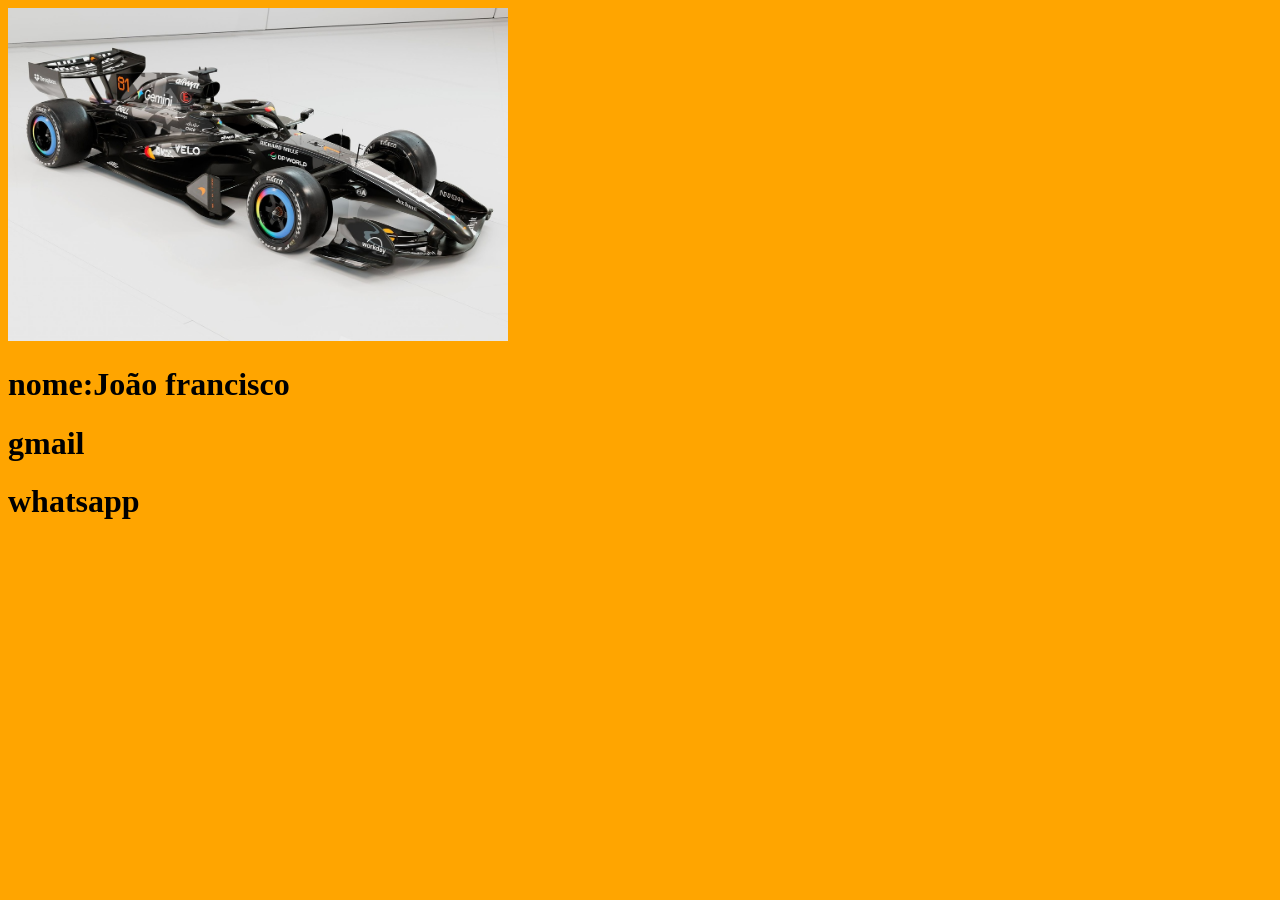
==== index.html @ 27aa5476 "adicionado arquivo css" ====
<!DOCTYPE html>
<html lang="en">
<head>
    <meta charset="UTF-8">
    <meta name="viewport" content="width=device-width, initial-scale=1.0">
    <title>joao francisco cartão de visita</title>
    <link rel="stylesheet" href="style.css">
</head>
<body>
    <img src="mclaren f1 2026.jpg">
    <h1>nome:João francisco</h1>
    <h1>gmail</h1>
    <h1>whatsapp</h1>
</body>
</html>
---- style.css ----
body{
    background-color: orange;
}
img{
    width: 500px;
}
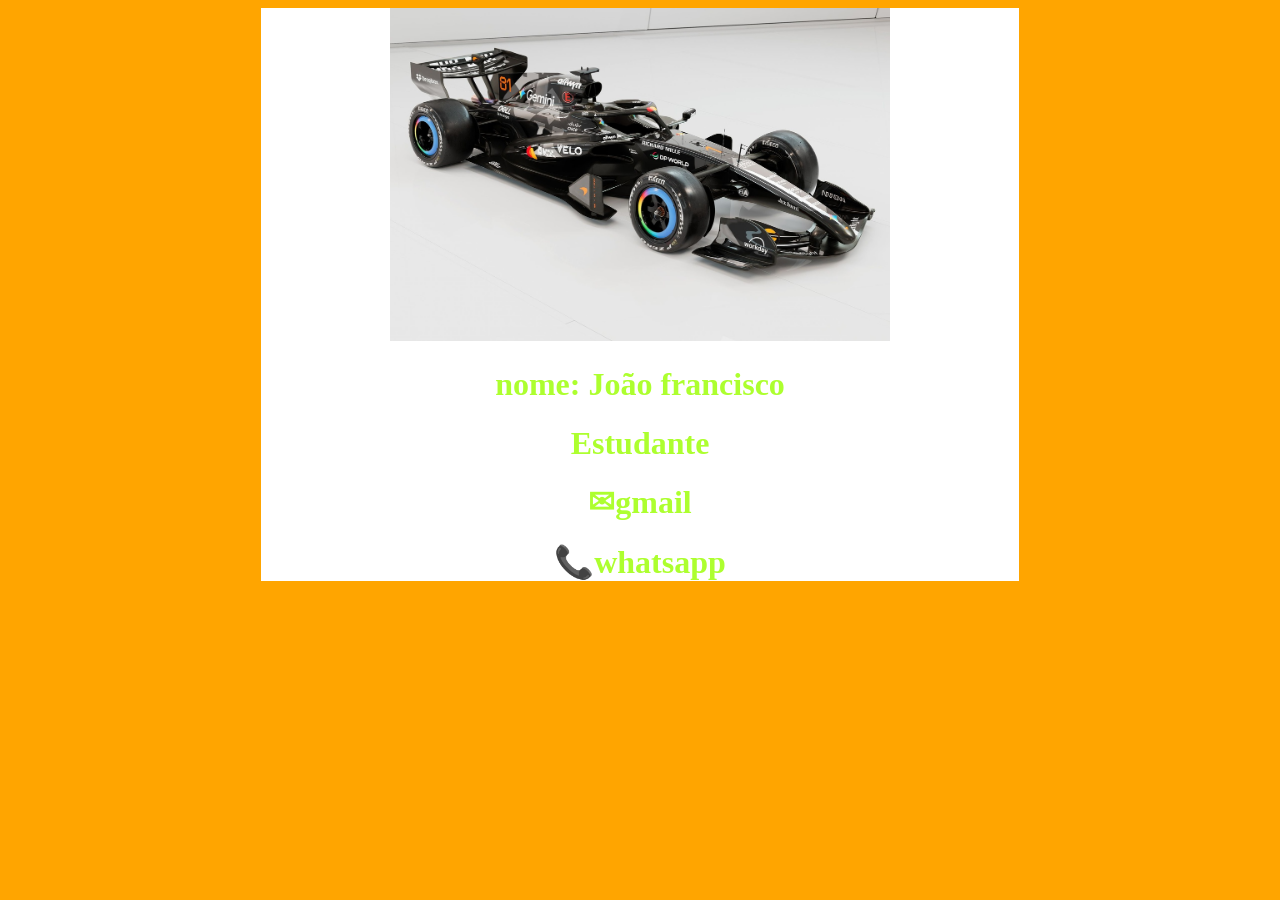
==== commit 783893a5: "criamos o <div>  class="cartao"" ====
--- a/index.html
+++ b/index.html
@@ -7,9 +7,12 @@
     <link rel="stylesheet" href="style.css">
 </head>
 <body>
-    <img src="mclaren f1 2026.jpg">
-    <h1>nome:João francisco</h1>
-    <h1>gmail</h1>
-    <h1>whatsapp</h1>
+    <div class="cartao">
+        <img src="mclaren f1 2026.jpg">
+        <h1>nome: João francisco</h1>
+        <h1>Estudante</h1>
+        <h1>&#9993;gmail</h1>
+        <h1>&#128222;whatsapp</h1>
+    </div>
 </body>
-</html>+</html>
--- a/style.css
+++ b/style.css
@@ -1,6 +1,15 @@
 body{
     background-color: orange;
+    text-align: center;
+}
+.cartao{
+    width: 60%;
+    background-color: white;
+    margin:auto;
 }
 img{
     width: 500px;
 }
+h1{
+    color: greenyellow;
+}
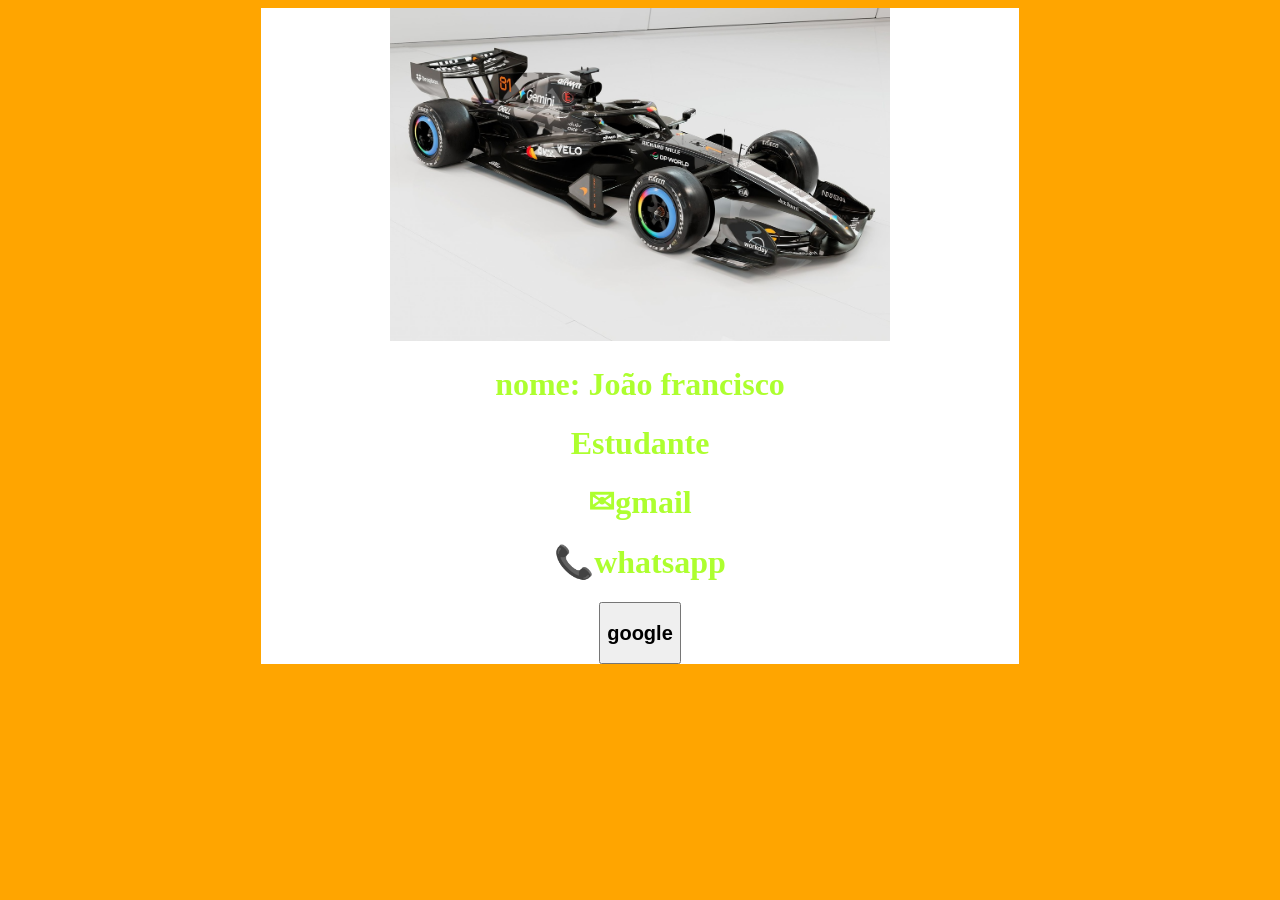
==== commit 2444f58b: "aprendemos como colocar coisas funcionais" ====
--- a/index.html
+++ b/index.html
@@ -11,8 +11,9 @@
         <img src="mclaren f1 2026.jpg">
         <h1>nome: João francisco</h1>
         <h1>Estudante</h1>
-        <h1>&#9993;gmail</h1>
-        <h1>&#128222;whatsapp</h1>
+        <a href=""><h1>&#9993;gmail</h1></a>
+        <a href="https://www.google.com/?hl=pt_BR"><h1>&#128222;whatsapp</h1></a>
+        <button><h2>google</h2></button>
     </div>
 </body>
 </html>
--- a/style.css
+++ b/style.css
@@ -13,3 +13,6 @@
 h1{
     color: greenyellow;
 }
+a{
+    text-decoration: none;
+}
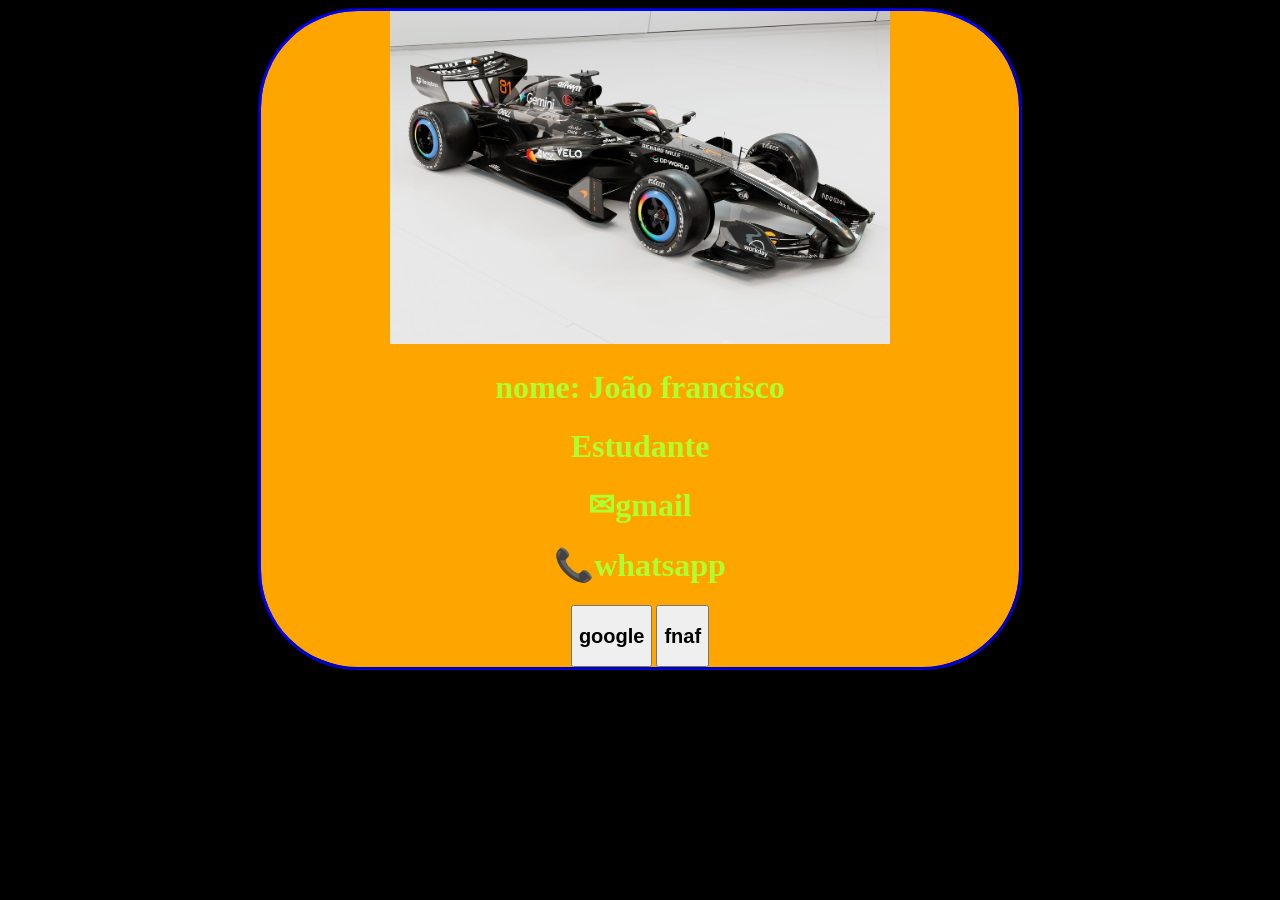
==== commit 31e5d447: "adicionamos sinze:100%" ====
--- a/index.html
+++ b/index.html
@@ -9,11 +9,24 @@
 <body>
     <div class="cartao">
         <img src="mclaren f1 2026.jpg">
+        
         <h1>nome: João francisco</h1>
-        <h1>Estudante</h1>
-        <a href=""><h1>&#9993;gmail</h1></a>
-        <a href="https://www.google.com/?hl=pt_BR"><h1>&#128222;whatsapp</h1></a>
-        <button><h2>google</h2></button>
+        
+        
+        <a href="https://pt.org.br/wp-content/uploads/2025/02/pres-lula-e-benificiada-pc3a9-de-meia-joyce-lourenc3a7o-ricardostuckert-pr-1.jpg"><h1>Estudante</h1></a>
+        
+        <a href="https://ik.imagekit.io/testr/usuarios/administradores/admin/artigos/thumb/gmail-entrar.webp"><h1>&#9993;gmail</h1></a>
+        
+        <a href="https://static.whatsapp.net/rsrc.php/v4/yO/r/rukeqTVNJDY.png"><h1>&#128222;whatsapp</h1></a>
+        
+        <a href="https://www.google.com/?hl=pt_BR">
+            <button><h2>google</h2></button>
+        </a>
+
+        <a href="https://images.steamusercontent.com/ugc/1764820095379054399/E05280395A261A2FEF1864E6878E87DA7B69E60B/">
+            <button><h2>fnaf</h2></button>
+        </a>
     </div>
+    
 </body>
 </html>
--- a/style.css
+++ b/style.css
@@ -1,11 +1,17 @@
 body{
-    background-color: orange;
+    background-image:url("https://i.imgur.com/7QeAWe6.jpeg");
+    background-size: 100%;
+
+    background-color: black;
     text-align: center;
 }
 .cartao{
     width: 60%;
-    background-color: white;
+    background-color: orange;
     margin:auto;
+    border-radius: 100px;
+    border-style: groove;
+    border-color: blue;
 }
 img{
     width: 500px;
@@ -15,4 +21,4 @@
 }
 a{
     text-decoration: none;
-}+}
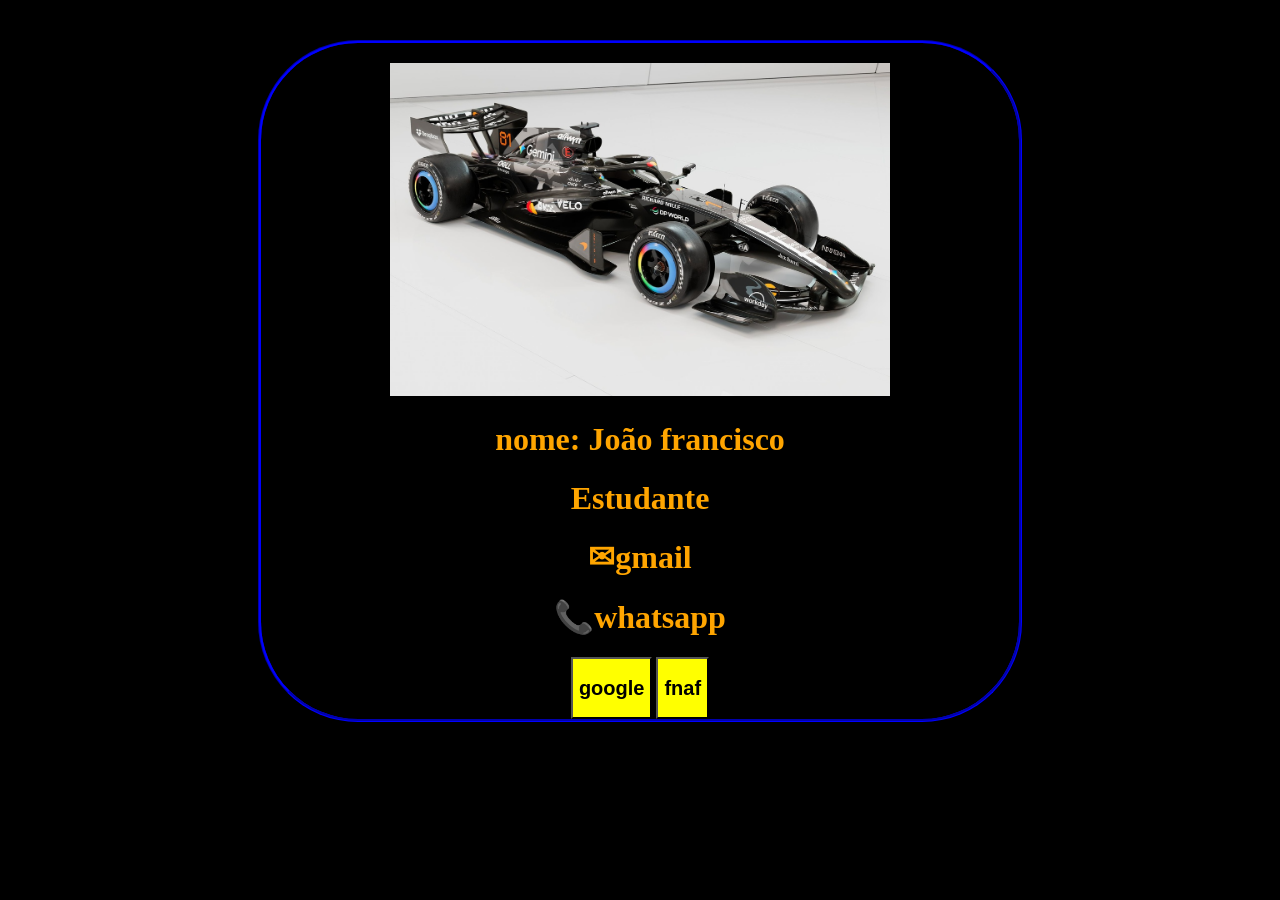
==== commit 905fba88: "atualização" ====
--- a/index.html
+++ b/index.html
@@ -13,7 +13,7 @@
         <h1>nome: João francisco</h1>
         
         
-        <a href="https://pt.org.br/wp-content/uploads/2025/02/pres-lula-e-benificiada-pc3a9-de-meia-joyce-lourenc3a7o-ricardostuckert-pr-1.jpg"><h1>Estudante</h1></a>
+        <a><h1>Estudante</h1></a>
         
         <a href="https://ik.imagekit.io/testr/usuarios/administradores/admin/artigos/thumb/gmail-entrar.webp"><h1>&#9993;gmail</h1></a>
         
@@ -27,6 +27,6 @@
             <button><h2>fnaf</h2></button>
         </a>
     </div>
-    
+
 </body>
 </html>
--- a/style.css
+++ b/style.css
@@ -7,18 +7,23 @@
 }
 .cartao{
     width: 60%;
-    background-color: orange;
+    background-color: black;
     margin:auto;
     border-radius: 100px;
     border-style: groove;
     border-color: blue;
+    margin-top: 40px;
 }
 img{
+    margin-top: 20px;
     width: 500px;
 }
 h1{
-    color: greenyellow;
+    color: orange;
 }
 a{
     text-decoration: none;
 }
+button{
+    background-color: yellow;
+}
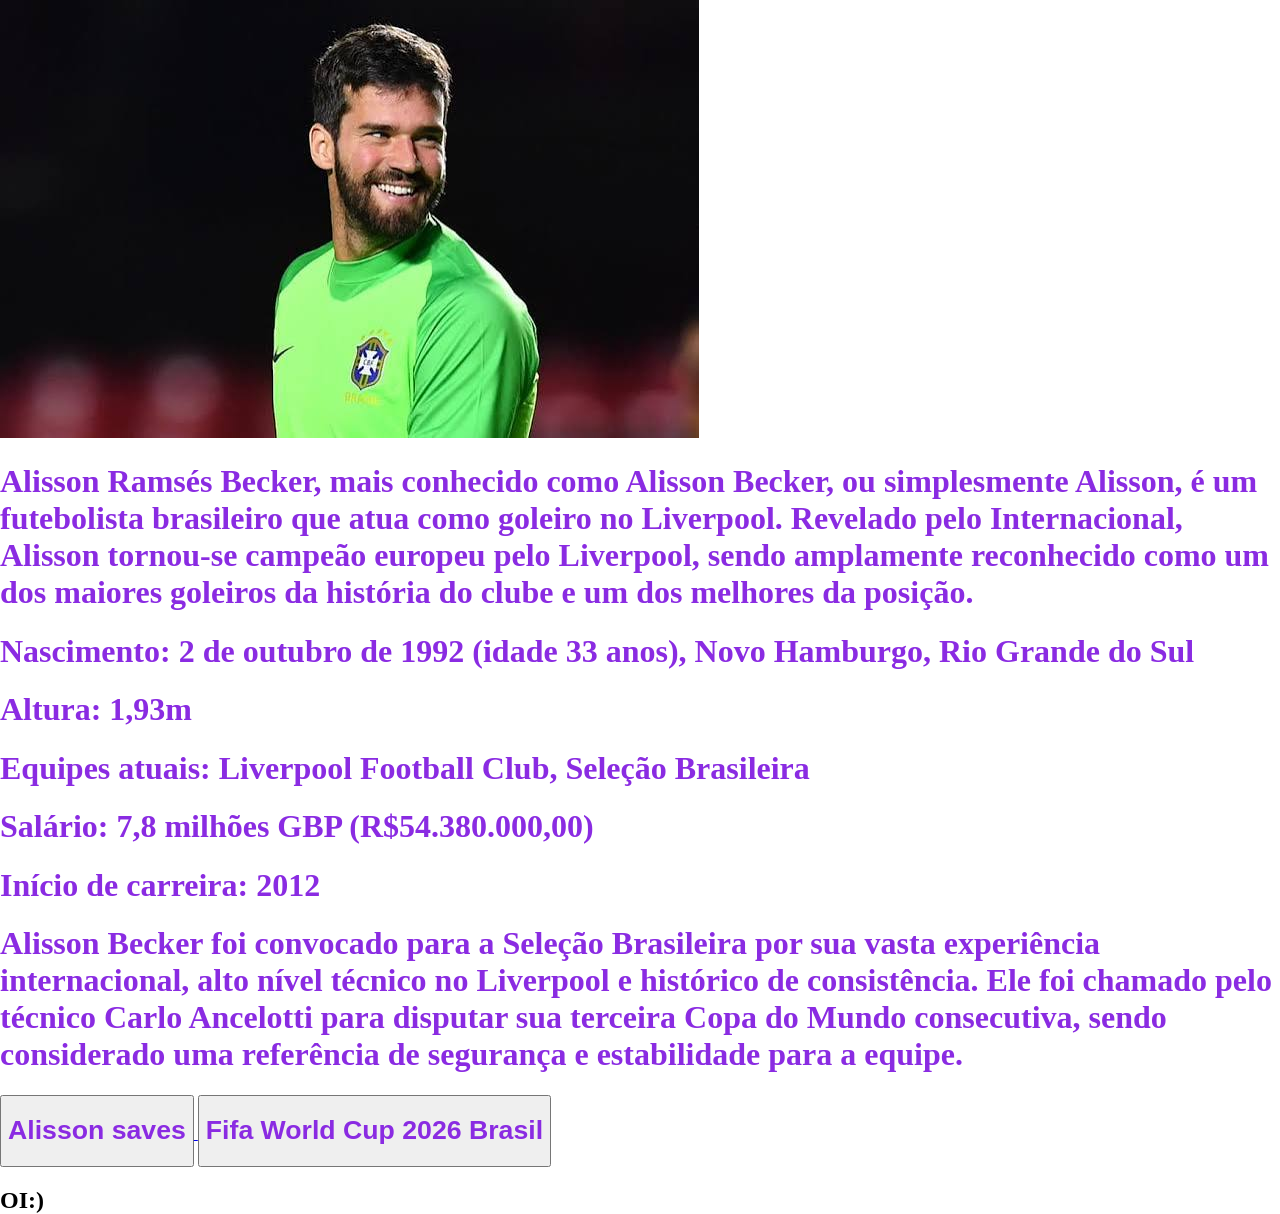
==== commit 41045eda: "atualização Alisson Becker" ====
--- a/index.html
+++ b/index.html
@@ -3,30 +3,56 @@
 <head>
     <meta charset="UTF-8">
     <meta name="viewport" content="width=device-width, initial-scale=1.0">
-    <title>joao francisco cartão de visita</title>
+    <title>Alisson backer-brasil</title>
     <link rel="stylesheet" href="style.css">
 </head>
 <body>
-    <div class="cartao">
-        <img src="mclaren f1 2026.jpg">
+    
+
+    <div class="Alisson-brasil" >
+        <img src="alissonbacker.jfif">
+    </div>
+    <h1>Alisson Ramsés Becker, mais conhecido como Alisson Becker, 
+        ou simplesmente Alisson, 
+        é um futebolista brasileiro que atua como goleiro no Liverpool. Revelado pelo Internacional, 
+        Alisson tornou-se campeão europeu pelo Liverpool, 
+        sendo amplamente reconhecido como um dos maiores goleiros da história do clube e um dos melhores da posição.</h1>
         
-        <h1>nome: João francisco</h1>
+        <h1>
+            Nascimento: 2 de outubro de 1992 (idade 33 anos), Novo Hamburgo, Rio Grande do Sul
+        </h1>
         
+        <h1>
+            Altura: 1,93m
+        </h1>
         
-        <a><h1>Estudante</h1></a>
+        <h1>
+            Equipes atuais: Liverpool Football Club, Seleção Brasileira
+        </h1>
         
-        <a href="https://ik.imagekit.io/testr/usuarios/administradores/admin/artigos/thumb/gmail-entrar.webp"><h1>&#9993;gmail</h1></a>
+        <h1>
+            Salário: 7,8 milhões GBP (R$54.380.000,00)
+        </h1>
         
-        <a href="https://static.whatsapp.net/rsrc.php/v4/yO/r/rukeqTVNJDY.png"><h1>&#128222;whatsapp</h1></a>
+        <h1>
+            Início de carreira: 2012
+        </h1>
+
+        <h1>
+            Alisson Becker foi convocado para a Seleção Brasileira por sua vasta experiência internacional, 
+            alto nível técnico no Liverpool e histórico de consistência. 
+            Ele foi chamado pelo técnico Carlo Ancelotti para disputar sua terceira Copa do Mundo consecutiva, 
+            sendo considerado uma referência de segurança e estabilidade para a equipe.
+        </h1>
         
-        <a href="https://www.google.com/?hl=pt_BR">
-            <button><h2>google</h2></button>
+        <a href="https://www.youtube.com/watch?v=0DP8A85MELw">
+           <button><h1>Alisson saves</h1></button>
         </a>
-
-        <a href="https://images.steamusercontent.com/ugc/1764820095379054399/E05280395A261A2FEF1864E6878E87DA7B69E60B/">
-            <button><h2>fnaf</h2></button>
+        
+        <a href="https://www.google.com/search?sca_esv=99d7ffa4206631f6&rlz=1C1GCEA_enBR1120BR1120&sxsrf=APpeQnvS20UejnkQA9tSRwh7yVxiAjC8aQ:1783000070879&q=fifa+world+cup+2026+brasil&spell=1&sa=X&ved=2ahUKEwi8uu_ukLSVAxUCrZUCHZshDk0QBSgAegQIGRAB&biw=1628&bih=785&dpr=1.18">
+            <button><h1>Fifa World Cup 2026 Brasil</h1></button>
         </a>
-    </div>
-
+        <h2>OI:)</h2>
+  
 </body>
-</html>
+</html>  
--- a/style.css
+++ b/style.css
@@ -1,29 +1,15 @@
+html, body {
+    height: 100%;
+}
 body{
-    background-image:url("https://i.imgur.com/7QeAWe6.jpeg");
-    background-size: 100%;
-
-    background-color: black;
-    text-align: center;
-}
-.cartao{
-    width: 60%;
-    background-color: black;
-    margin:auto;
-    border-radius: 100px;
-    border-style: groove;
-    border-color: blue;
-    margin-top: 40px;
-}
-img{
-    margin-top: 20px;
-    width: 500px;
+    background-image: url("https://conhecimentocientifico.r7.com/wp-content/uploads/2019/08/bandeira-do-brasil-e-seus-significados-e1566578436810.png");
+    background-size: cover;
+    background-position: center;
+    background-repeat: no-repeat;
+    background-attachment: fixed;
+    margin: 0;
+    padding: 0;
 }
 h1{
-    color: orange;
-}
-a{
-    text-decoration: none;
-}
-button{
-    background-color: yellow;
-}
+    color: blueviolet;
+}
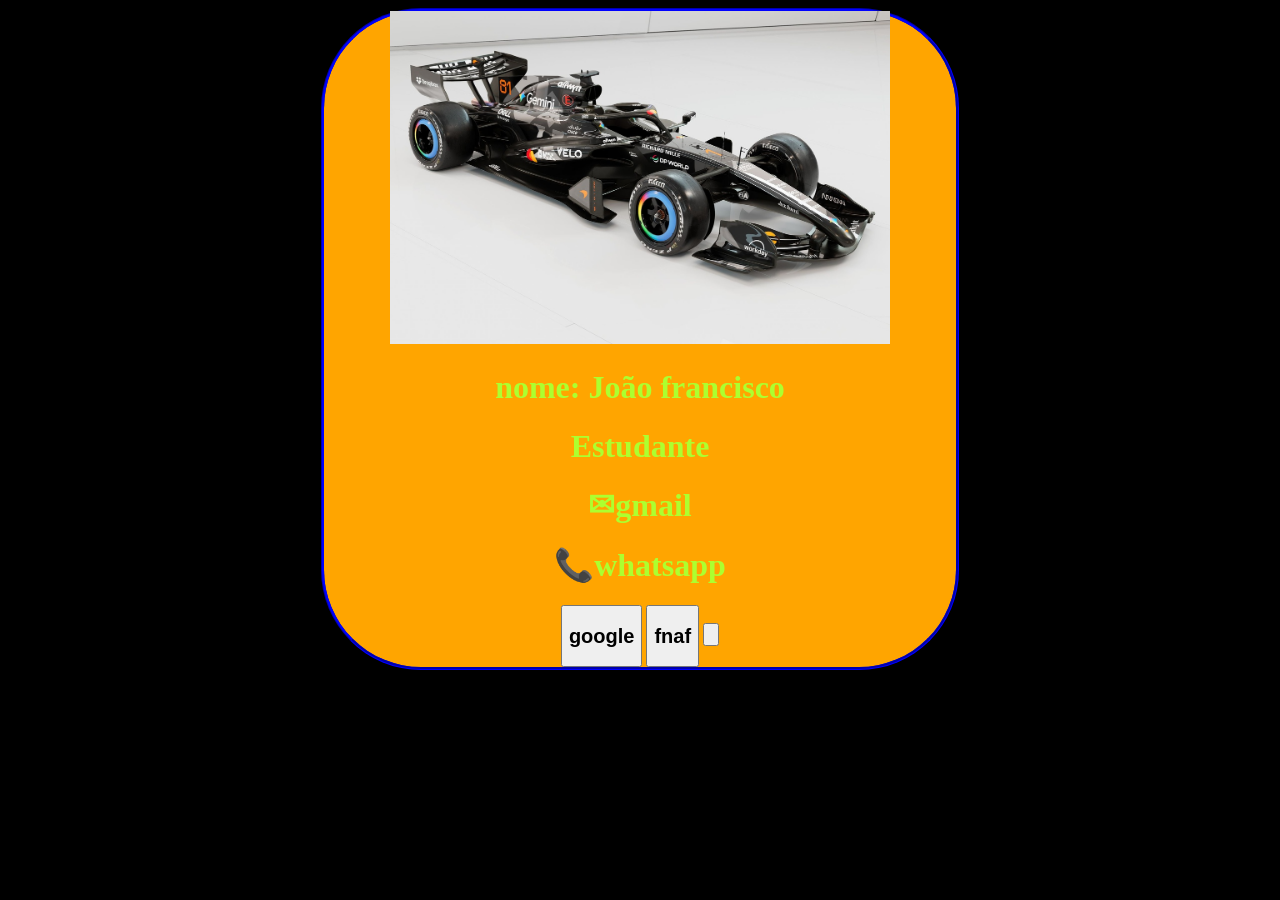
==== commit 366c6ef7: "Add files via upload" ====
--- a/index.html
+++ b/index.html
@@ -3,56 +3,36 @@
 <head>
     <meta charset="UTF-8">
     <meta name="viewport" content="width=device-width, initial-scale=1.0">
-    <title>Alisson backer-brasil</title>
+    <title>joao francisco cartão de visita</title>
     <link rel="stylesheet" href="style.css">
 </head>
 <body>
-    
+    <div class="cartao">
+        <img src="mclaren f1 2026.jpg">
+        
+        <h1>nome: João francisco</h1>
+        
+        
+        <a href="https://pt.org.br/wp-content/uploads/2025/02/pres-lula-e-benificiada-pc3a9-de-meia-joyce-lourenc3a7o-ricardostuckert-pr-1.jpg"><h1>Estudante</h1></a>
+        
+        <a href="https://ik.imagekit.io/testr/usuarios/administradores/admin/artigos/thumb/gmail-entrar.webp"><h1>&#9993;gmail</h1></a>
+        
+        <a href="https://static.whatsapp.net/rsrc.php/v4/yO/r/rukeqTVNJDY.png"><h1>&#128222;whatsapp</h1></a>
+        
+        <a href="https://www.google.com/?hl=pt_BR">
+            <button><h2>google</h2></button>
+        </a>
 
-    <div class="Alisson-brasil" >
-        <img src="alissonbacker.jfif">
+        <a href="https://images.steamusercontent.com/ugc/1764820095379054399/E05280395A261A2FEF1864E6878E87DA7B69E60B/">
+            <button><h2>fnaf</h2></button>
+        </a>
+
+        <a href="">
+            <button><h2></h2></button>
+        </a>
+
+
     </div>
-    <h1>Alisson Ramsés Becker, mais conhecido como Alisson Becker, 
-        ou simplesmente Alisson, 
-        é um futebolista brasileiro que atua como goleiro no Liverpool. Revelado pelo Internacional, 
-        Alisson tornou-se campeão europeu pelo Liverpool, 
-        sendo amplamente reconhecido como um dos maiores goleiros da história do clube e um dos melhores da posição.</h1>
-        
-        <h1>
-            Nascimento: 2 de outubro de 1992 (idade 33 anos), Novo Hamburgo, Rio Grande do Sul
-        </h1>
-        
-        <h1>
-            Altura: 1,93m
-        </h1>
-        
-        <h1>
-            Equipes atuais: Liverpool Football Club, Seleção Brasileira
-        </h1>
-        
-        <h1>
-            Salário: 7,8 milhões GBP (R$54.380.000,00)
-        </h1>
-        
-        <h1>
-            Início de carreira: 2012
-        </h1>
 
-        <h1>
-            Alisson Becker foi convocado para a Seleção Brasileira por sua vasta experiência internacional, 
-            alto nível técnico no Liverpool e histórico de consistência. 
-            Ele foi chamado pelo técnico Carlo Ancelotti para disputar sua terceira Copa do Mundo consecutiva, 
-            sendo considerado uma referência de segurança e estabilidade para a equipe.
-        </h1>
-        
-        <a href="https://www.youtube.com/watch?v=0DP8A85MELw">
-           <button><h1>Alisson saves</h1></button>
-        </a>
-        
-        <a href="https://www.google.com/search?sca_esv=99d7ffa4206631f6&rlz=1C1GCEA_enBR1120BR1120&sxsrf=APpeQnvS20UejnkQA9tSRwh7yVxiAjC8aQ:1783000070879&q=fifa+world+cup+2026+brasil&spell=1&sa=X&ved=2ahUKEwi8uu_ukLSVAxUCrZUCHZshDk0QBSgAegQIGRAB&biw=1628&bih=785&dpr=1.18">
-            <button><h1>Fifa World Cup 2026 Brasil</h1></button>
-        </a>
-        <h2>OI:)</h2>
-  
 </body>
-</html>  +</html>
--- a/style.css
+++ b/style.css
@@ -1,15 +1,25 @@
-html, body {
-    height: 100%;
+body{
+    background-image:url("https://i.imgur.com/7QeAWe6.jpeg");
+    background-size: 100%;
+
+    background-color: black;
+    text-align: center;
 }
-body{
-    background-image: url("https://conhecimentocientifico.r7.com/wp-content/uploads/2019/08/bandeira-do-brasil-e-seus-significados-e1566578436810.png");
-    background-size: cover;
-    background-position: center;
-    background-repeat: no-repeat;
-    background-attachment: fixed;
-    margin: 0;
-    padding: 0;
+.cartao{
+    width: 50%;
+    background-color: orange;
+    margin:auto;
+    border-radius: 100px;
+    border-style: groove;
+    border-color: blue;
+
+}
+img{
+    width: 500px;
 }
 h1{
-    color: blueviolet;
+    color: greenyellow;
+}
+a{
+    text-decoration: none;
 }
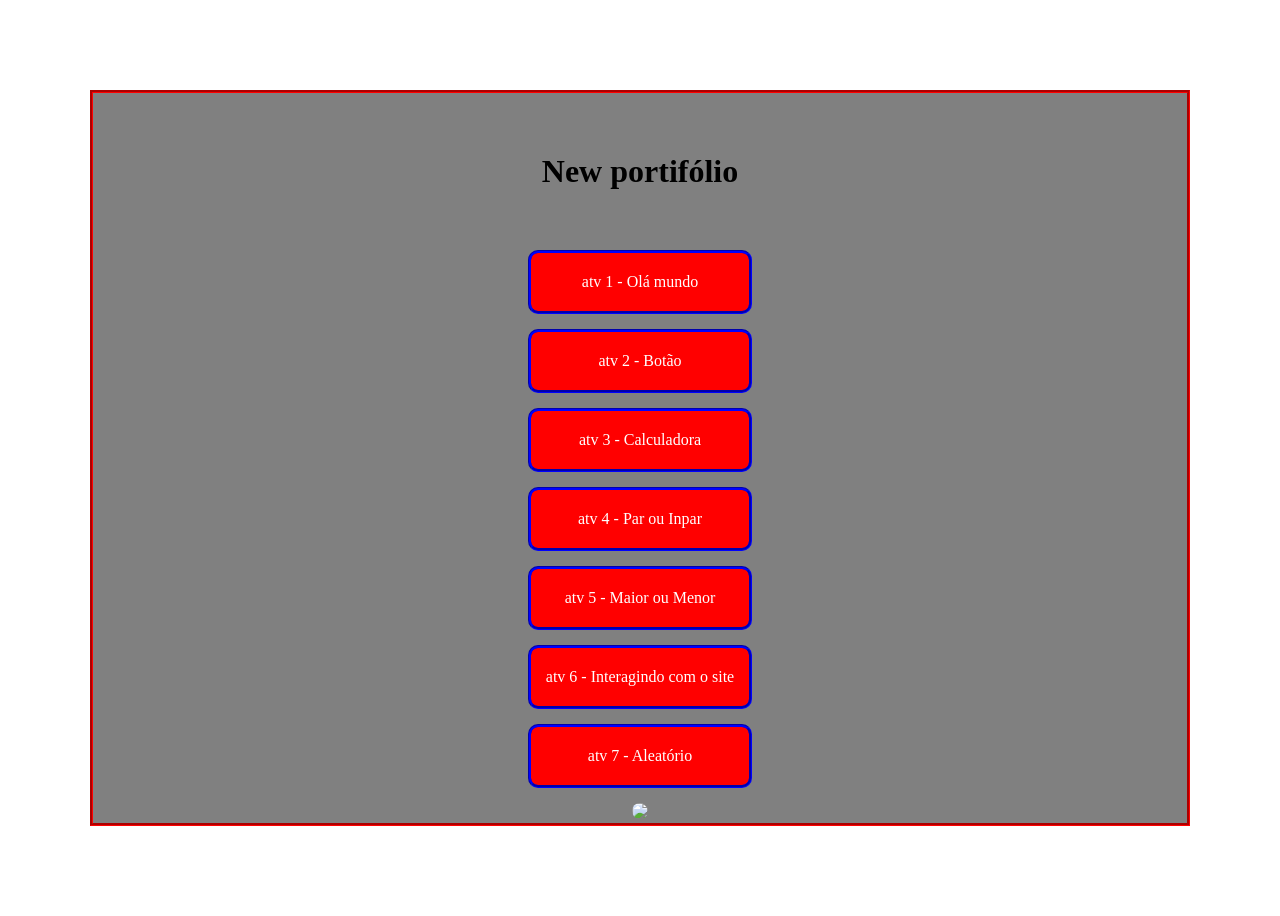
==== commit 82509cd4: "Add files via upload" ====
--- a/index.html
+++ b/index.html
@@ -1,38 +1,38 @@
 <!DOCTYPE html>
-<html lang="en">
+<html lang="pt-br">
 <head>
     <meta charset="UTF-8">
     <meta name="viewport" content="width=device-width, initial-scale=1.0">
-    <title>joao francisco cartão de visita</title>
+    <title>Novo Portifólio</title>
     <link rel="stylesheet" href="style.css">
 </head>
 <body>
-    <div class="cartao">
-        <img src="mclaren f1 2026.jpg">
-        
-        <h1>nome: João francisco</h1>
-        
-        
-        <a href="https://pt.org.br/wp-content/uploads/2025/02/pres-lula-e-benificiada-pc3a9-de-meia-joyce-lourenc3a7o-ricardostuckert-pr-1.jpg"><h1>Estudante</h1></a>
-        
-        <a href="https://ik.imagekit.io/testr/usuarios/administradores/admin/artigos/thumb/gmail-entrar.webp"><h1>&#9993;gmail</h1></a>
-        
-        <a href="https://static.whatsapp.net/rsrc.php/v4/yO/r/rukeqTVNJDY.png"><h1>&#128222;whatsapp</h1></a>
-        
-        <a href="https://www.google.com/?hl=pt_BR">
-            <button><h2>google</h2></button>
-        </a>
+    <div class="portifolio">
+    <header>
+        <h1>New portifólio</h1>
+    </header>
+    <main>
+        <a href="atividade1/olamundo.html">atv 1 - Olá mundo</a>
 
-        <a href="https://images.steamusercontent.com/ugc/1764820095379054399/E05280395A261A2FEF1864E6878E87DA7B69E60B/">
-            <button><h2>fnaf</h2></button>
-        </a>
+        <a href="atividade2/kawaii.html">atv 2 - Botão</a>
 
-        <a href="">
-            <button><h2></h2></button>
-        </a>
+        <a href="atividade3/index.html">atv 3 - Calculadora</a>
+
+        <a href="atividade4/index.html">atv 4 - Par ou Inpar</a>
+
+        <a href="atividade5/index.html">atv 5 - Maior ou Menor</a>
+
+        <a href="atividade6/site.html">atv 6 - Interagindo com o site</a>
+
+        <a href="atividade7/index.html">atv 7 - Aleatório</a>
 
 
+    </main>
+
+        <img src="https://img.magnific.com/vetores-gratis/estilo-plano-da-pasta-amarela_78370-6671.jpg?semt=ais_hybrid&w=740&q=80">
+
     </div>
-
+    
+    <script src="calculo.js"></script>    
 </body>
-</html>+</html>
--- a/style.css
+++ b/style.css
@@ -1,25 +1,59 @@
 body{
-    background-image:url("https://i.imgur.com/7QeAWe6.jpeg");
-    background-size: 100%;
+    margin: auto;
+    background-color: white;
+    text-align: center;
+    background-size: cover;
+}
 
-    background-color: black;
+.portifolio{
+    text-align: center;
+    background-color: gray;
+    margin: 90px;
+    max-width: 5000px;
+    border-style: groove;
+    border-color: red;
+}
+
+main{
+    margin: auto;
     text-align: center;
 }
-.cartao{
-    width: 50%;
-    background-color: orange;
-    margin:auto;
-    border-radius: 100px;
+
+
+
+button{
+    background-color: yellow;
+}
+
+h1{
+    text-shadow: 50px;
+    margin: 60px;
+}
+
+img{
+    border-radius: 30px;
+    width: 100px;
+}
+
+a:hover{
+    background-color: blue;
+    transform: scale(1.6);
+    font-weight: bold;
+    border-radius: 10px;
+    cursor: pointer;
+    border-style: groove;
+    border-color: red;
+}
+
+a{
+    display: block;
+    background-color: red;
+    max-width: 20%;
+    padding: 20px 0;
+    color: white;
+    margin:15px auto;
+    border-radius: 10px;
     border-style: groove;
     border-color: blue;
-
+    text-decoration: none;
 }
-img{
-    width: 500px;
-}
-h1{
-    color: greenyellow;
-}
-a{
-    text-decoration: none;
-}
